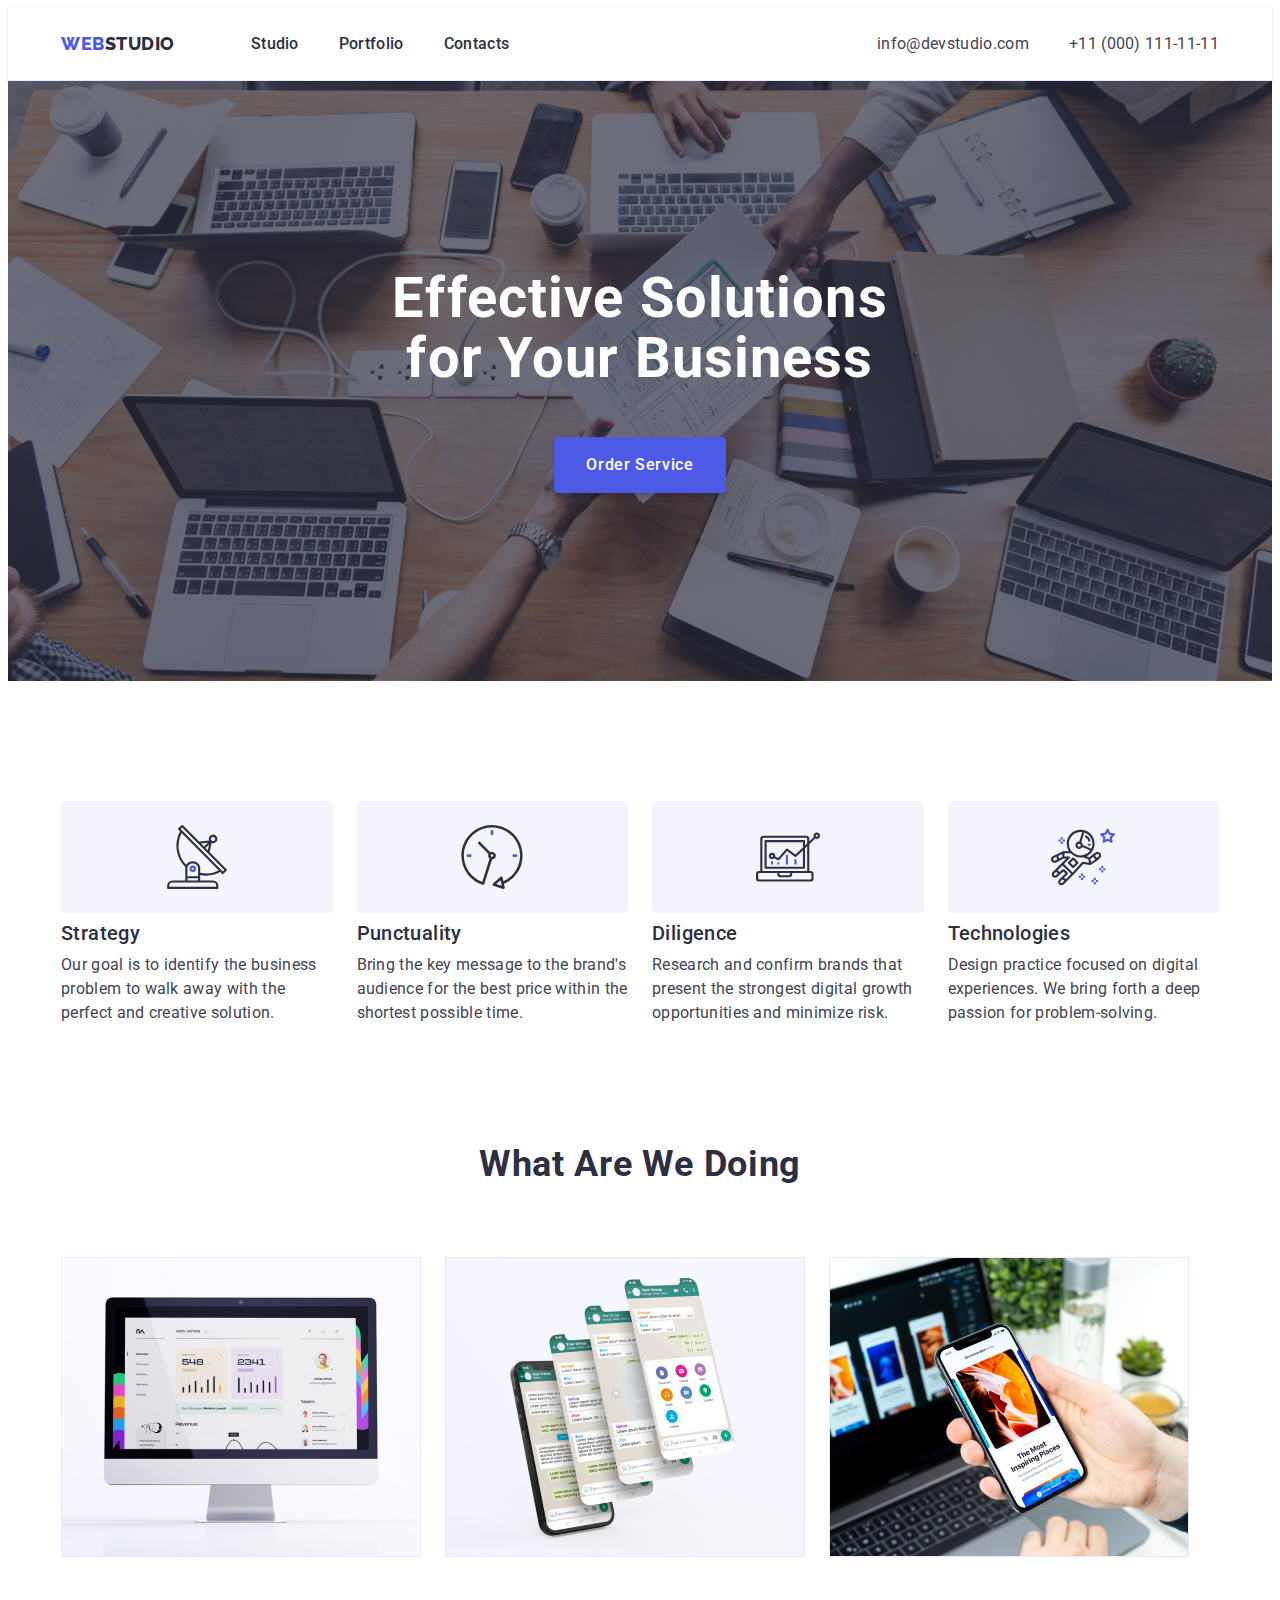
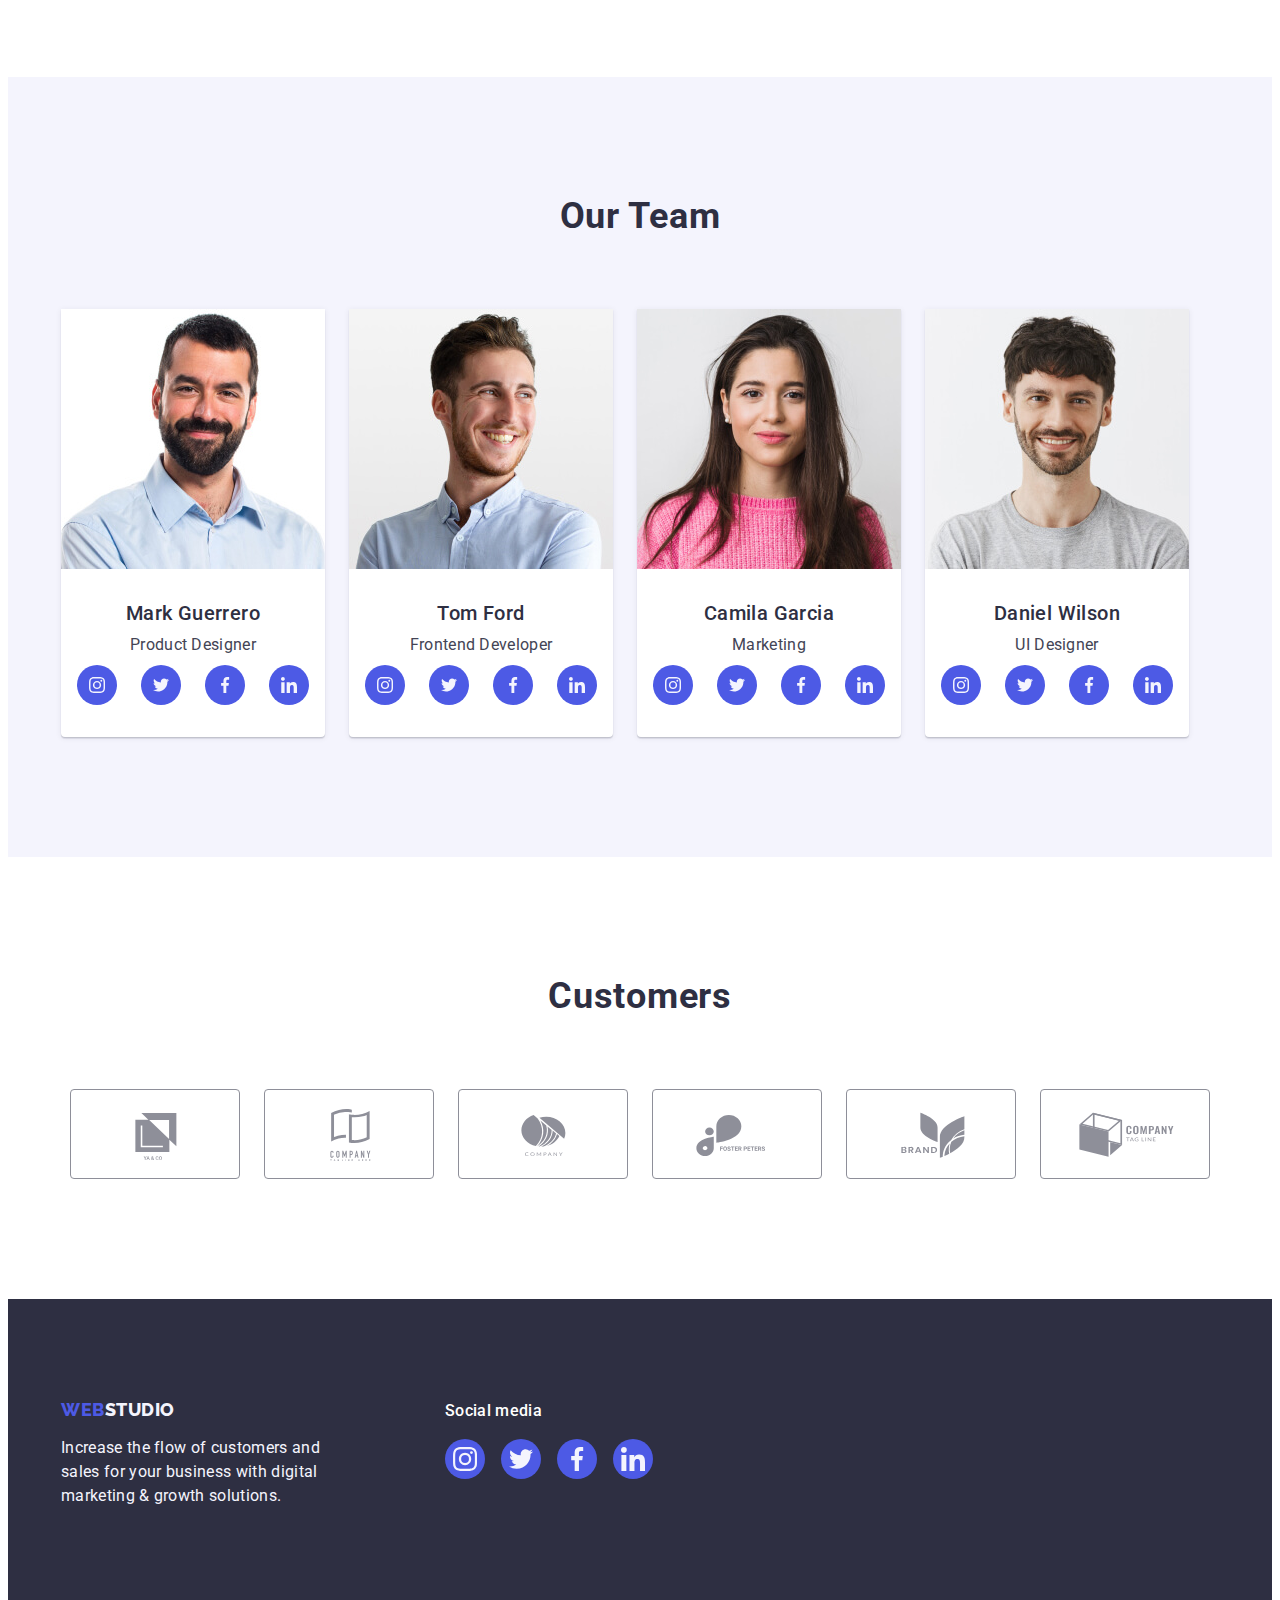
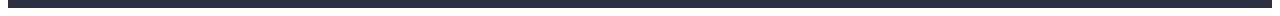
==== index.html @ 0979ff13 "Initial commit" ====
<!DOCTYPE html>
<html lang="en">
  <head>
    <meta charset="UTF-8" />
    <meta http-equiv="X-UA-Compatible" content="IE=edge" />
    <meta name="viewport" content="width=device-width, initial-scale=1.0" />
    <title>WEBSTUDIO</title>
    <link rel="preconnect" href="https://fonts.googleapis.com" />
    <link rel="preconnect" href="https://fonts.gstatic.com" crossorigin />
    <link
      href="https://fonts.googleapis.com/css2?family=Raleway:wght@800&amp;family=Roboto:wght@400;500;700;900&amp;display=swap"
      rel="stylesheet"
    />
    <link
      rel="stylesheet"
      href="https://cdnjs.cloudflare.com/ajax/libs/modern-normalize/2.0.0/modern-normalize.min.css"
      integrity="sha512-4xo8blKMVCiXpTaLzQSLSw3KFOVPWhm/TRtuPVc4WG6kUgjH6J03IBuG7JZPkcWMxJ5huwaBpOpnwYElP/m6wg=="
      crossorigin="anonymous"
      referrerpolicy="no-referrer"
    />
    <link rel="stylesheet" href="./css/styles.css" />
  </head>
  <body>
    <!--============= HEADER      ================-->

    <header class="header">
      <div class="container header-container">
        <nav class="nav">
          <a class="logo-dark link" href="./index.html"
            >Web<span class="primary-logo-dark">Studio</span>
          </a>
          <ul class="menu list">
            <li class="menu-item">
              <a class="menu-link link" href="./index.html">Studio</a>
            </li>
            <li class="menu-item">
              <a class="menu-link link" href="./portfolio.html">Portfolio</a>
            </li>
            <li class="menu-item">
              <a class="menu-link link" href="./contacts.html">Contacts</a>
            </li>
          </ul>
        </nav>

        <address class="adress">
          <ul class="menu list">
            <li class="adress-item">
              <a class="adress-link link" href="mailto:info@devstudio.com"
                >info@devstudio.com</a
              >
            </li>
            <li class="adress-item">
              <a class="adress-link link" href="tel:+110001111111"
                >+11 (000) 111-11-11</a
              >
            </li>
          </ul>
        </address>
      </div>
    </header>
    <main>
      <!-- ================= HERO  =============== -->

      <section class="hero">
        <div class="container hero-container">
          <h1 class="hero-title">Effective Solutions for Your Business</h1>
          <button class="all-btns hero-btn" type="button">Order Service</button>
        </div>
      </section>

      <!-- ================= VALUES  ============= -->

      <section class="value">
        <div class="container">
          <h2 class="visually-hidden">Values</h2>
          <ul class="value-list list">
            <li class="value-item">
              <div class="value-icon-bg">
                <svg class="value-icon" width="64" height="64">
                  <use href="./images/icons.svg#icon-antenna"></use>
                </svg>
              </div>
              <h3 class="value-title">Strategy</h3>
              <p class="value-text">
                Our goal is to identify the business problem to walk away with
                the perfect and creative solution.
              </p>
            </li>
            <li class="value-item">
              <div class="value-icon-bg">
                <svg class="value-icon" width="64" height="64">
                  <use href="./images/icons.svg#icon-clock"></use>
                </svg>
              </div>
              <h3 class="value-title">Punctuality</h3>
              <p class="value-text">
                Bring the key message to the brand's audience for the best price
                within the shortest possible time.
              </p>
            </li>
            <li class="value-item">
              <div class="value-icon-bg">
                <svg class="value-icon" width="64" height="64">
                  <use href="./images/icons.svg#icon-diagram"></use>
                </svg>
              </div>
              <h3 class="value-title">Diligence</h3>
              <p class="value-text">
                Research and confirm brands that present the strongest digital
                growth opportunities and minimize risk.
              </p>
            </li>
            <li class="value-item">
              <div class="value-icon-bg">
                <svg class="value-icon" width="64" height="64">
                  <use href="./images/icons.svg#icon-astronaut"></use>
                </svg>
              </div>
              <h3 class="value-title">Technologies</h3>
              <p class="value-text">
                Design practice focused on digital experiences. We bring forth a
                deep passion for problem-solving.
              </p>
            </li>
          </ul>
        </div>
      </section>

      <!-- ================  WORK IMAGES  =====================-->

      <section class="work-galary">
        <div class="container">
          <h2 class="work-galary-title">What are we doing</h2>
          <ul class="work-galary-list list">
            <li class="work-galary-item">
              <img
                class="work-galary-pic"
                src="./images/main-page/img1.jpg"
                width="360"
                height="300"
                alt="monitor"
              />
            </li>
            <li class="work-galary-item">
              <img
                class="work-galary-pic"
                src="./images/main-page/img2.jpg"
                width="360"
                height="300"
                alt="app structure"
              />
            </li>
            <li class="work-galary-item">
              <img
                class="work-galary-pic"
                src="./images/main-page/img3.jpg"
                width="360"
                height="300"
                alt="app on the phone screen"
              />
            </li>
          </ul>
        </div>
      </section>

      <!-- ================== OUR TEAM ================= -->

      <section Class="team">
        <div class="container">
          <h2 class="team-title">Our Team</h2>
          <ul class="team-list list">
            <li class="team-item">
              <img
                class="team-img"
                src="./images/main-page/mark-guerrero.jpg"
                width="264"
                alt="Mark Guerrero"
              />
              <div class="employee-card">
                <h3 class="picture-title">Mark Guerrero</h3>
                <p class="picture-text">Product Designer</p>
                <ul class="social-list list">
                  <li class="social-list-items">
                    <a
                      href=""
                      class="social-list-link link"
                      target="_blank"
                      rel="no-opener no-referrer"
                    >
                      <svg class="social-list-icon" width="16" height="16">
                        <use href="./images/icons.svg#icon-instagram"></use>
                      </svg>
                    </a>
                  </li>
                  <li class="social-list-items">
                    <a
                      href=""
                      class="social-list-link link"
                      target="_blank"
                      rel="no-opener no-referrer"
                    >
                      <svg class="social-list-icon" width="16" height="16">
                        <use href="./images/icons.svg#icon-twitter"></use>
                      </svg>
                    </a>
                  </li>
                  <li class="social-list-items">
                    <a
                      href=""
                      class="social-list-link link"
                      target="_blank"
                      rel="no-opener no-referrer"
                    >
                      <svg class="social-list-icon" width="16" height="16">
                        <use href="./images/icons.svg#icon-facebook"></use>
                      </svg>
                    </a>
                  </li>
                  <li class="social-list-items">
                    <a
                      href=""
                      class="social-list-link link"
                      target="_blank"
                      rel="no-opener no-referrer"
                    >
                      <svg class="social-list-icon" width="16" height="16">
                        <use href="./images/icons.svg#icon-linkedin"></use>
                      </svg>
                    </a>
                  </li>
                </ul>
              </div>
            </li>
            <li class="team-item">
              <img
                class="team-img"
                src="./images/main-page/tom-ford.jpg"
                width="264"
                alt="Tom Ford"
              />
              <div class="employee-card">
                <h3 class="picture-title">Tom Ford</h3>
                <p class="picture-text">Frontend Developer</p>
                <ul class="social-list list">
                  <li class="social-list-items">
                    <a
                      href=""
                      class="social-list-link link"
                      target="_blank"
                      rel="no-opener no-referrer"
                    >
                      <svg class="social-list-icon" width="16" height="16">
                        <use href="./images/icons.svg#icon-instagram"></use>
                      </svg>
                    </a>
                  </li>
                  <li class="social-list-items">
                    <a
                      href=""
                      class="social-list-link link"
                      target="_blank"
                      rel="no-opener no-referrer"
                    >
                      <svg class="social-list-icon" width="16" height="16">
                        <use href="./images/icons.svg#icon-twitter"></use>
                      </svg>
                    </a>
                  </li>
                  <li class="social-list-items">
                    <a
                      href=""
                      class="social-list-link link"
                      target="_blank"
                      rel="no-opener no-referrer"
                    >
                      <svg class="social-list-icon" width="16" height="16">
                        <use href="./images/icons.svg#icon-facebook"></use>
                      </svg>
                    </a>
                  </li>
                  <li class="social-list-items">
                    <a
                      href=""
                      class="social-list-link link"
                      target="_blank"
                      rel="no-opener no-referrer"
                    >
                      <svg class="social-list-icon" width="16" height="16">
                        <use href="./images/icons.svg#icon-linkedin"></use>
                      </svg>
                    </a>
                  </li>
                </ul>
              </div>
            </li>
            <li class="team-item">
              <img
                class="team-img"
                src="./images/main-page/camila-garcia.jpg"
                width="264"
                alt="Camila Garcia"
              />
              <div class="employee-card">
                <h3 class="picture-title">Camila Garcia</h3>
                <p class="picture-text">Marketing</p>
                <ul class="social-list list">
                  <li class="social-list-items">
                    <a
                      href=""
                      class="social-list-link link"
                      target="_blank"
                      rel="no-opener no-referrer"
                    >
                      <svg class="social-list-icon" width="16" height="16">
                        <use href="./images/icons.svg#icon-instagram"></use>
                      </svg>
                    </a>
                  </li>
                  <li class="social-list-items">
                    <a
                      href=""
                      class="social-list-link link"
                      target="_blank"
                      rel="no-opener no-referrer"
                    >
                      <svg class="social-list-icon" width="16" height="16">
                        <use href="./images/icons.svg#icon-twitter"></use>
                      </svg>
                    </a>
                  </li>
                  <li class="social-list-items">
                    <a
                      href=""
                      class="social-list-link link"
                      target="_blank"
                      rel="no-opener no-referrer"
                    >
                      <svg class="social-list-icon" width="16" height="16">
                        <use href="./images/icons.svg#icon-facebook"></use>
                      </svg>
                    </a>
                  </li>
                  <li class="social-list-items">
                    <a
                      href=""
                      class="social-list-link link"
                      target="_blank"
                      rel="no-opener no-referrer"
                    >
                      <svg class="social-list-icon" width="16" height="16">
                        <use href="./images/icons.svg#icon-linkedin"></use>
                      </svg>
                    </a>
                  </li>
                </ul>
              </div>
            </li>
            <li class="team-item">
              <img
                class="team-img"
                src="./images/main-page/daniel-wilson.jpg"
                width="264"
                alt="Daniel Wilson"
              />
              <div class="employee-card">
                <h3 class="picture-title">Daniel Wilson</h3>
                <p class="picture-text">UI Designer</p>
                <ul class="social-list list">
                  <li class="social-list-items">
                    <a
                      href=""
                      class="social-list-link link"
                      target="_blank"
                      rel="no-opener no-referrer"
                    >
                      <svg class="social-list-icon" width="16" height="16">
                        <use href="./images/icons.svg#icon-instagram"></use>
                      </svg>
                    </a>
                  </li>
                  <li class="social-list-items">
                    <a
                      href=""
                      class="social-list-link link"
                      target="_blank"
                      rel="no-opener no-referrer"
                    >
                      <svg class="social-list-icon" width="16" height="16">
                        <use href="./images/icons.svg#icon-twitter"></use>
                      </svg>
                    </a>
                  </li>
                  <li class="social-list-items">
                    <a
                      href=""
                      class="social-list-link link"
                      target="_blank"
                      rel="no-opener no-referrer"
                    >
                      <svg class="social-list-icon" width="16" height="16">
                        <use href="./images/icons.svg#icon-facebook"></use>
                      </svg>
                    </a>
                  </li>
                  <li class="social-list-items">
                    <a
                      href=""
                      class="social-list-link link"
                      target="_blank"
                      rel="no-opener no-referrer"
                    >
                      <svg class="social-list-icon" width="16" height="16">
                        <use href="./images/icons.svg#icon-linkedin"></use>
                      </svg>
                    </a>
                  </li>
                </ul>
              </div>
            </li>
          </ul>
        </div>
      </section>

      <!-- ==================   CUSTOMERS   ====================-->

      <section class="customers">
        <div class="container customers-cotainer">
          <h2 class="customers-title">Customers</h2>
          <ul class="customers-list list">
            <li class="customers-list-item">
              <a
                href=""
                class="customers-list-link"
                target="_blank"
                rel="no-opener no-referrer"
              >
                <svg class="customers-icon" width="104" height="56">
                  <use href="./images/icons.svg#icon-company1"></use>
                </svg>
              </a>
            </li>
            <li class="customers-list-item">
              <a
                href=""
                class="customers-list-link"
                target="_blank"
                rel="no-opener no-referrer"
              >
                <svg class="customers-icon" width="104" height="56">
                  <use href="./images/icons.svg#icon-company2"></use>
                </svg>
              </a>
            </li>
            <li class="customers-list-item">
              <a
                href=""
                class="customers-list-link"
                target="_blank"
                rel="no-opener no-referrer"
              >
                <svg class="customers-icon" width="104" height="56">
                  <use href="./images/icons.svg#icon-company3"></use>
                </svg>
              </a>
            </li>
            <li class="customers-list-item">
              <a
                href=""
                class="customers-list-link"
                target="_blank"
                rel="no-opener no-referrer"
              >
                <svg class="customers-icon" width="104" height="56">
                  <use href="./images/icons.svg#icon-company4"></use>
                </svg>
              </a>
            </li>
            <li class="customers-list-item">
              <a
                href=""
                class="customers-list-link"
                target="_blank"
                rel="no-opener no-referrer"
              >
                <svg class="customers-icon" width="104" height="56">
                  <use href="./images/icons.svg#icon-company5"></use>
                </svg>
              </a>
            </li>
            <li class="customers-list-item">
              <a
                href=""
                class="customers-list-link"
                target="_blank"
                rel="no-opener no-referrer"
              >
                <svg class="customers-icon" width="104" height="56">
                  <use href="./images/icons.svg#icon-company6"></use>
                </svg>
              </a>
            </li>
          </ul>
        </div>
      </section>
    </main>

    <!-- ===================== Футер =====================-->
    <footer class="footer">
      <div class="container footer-cotainer">
        <div class="left-side-footer">
          <a class="logo-light link" href="./index.html"
            >Web<span class="primary-logo-light">Studio</span></a
          >
          <p class="footer-text">
            Increase the flow of customers and sales for your business with
            digital marketing & growth solutions.
          </p>
        </div>
        <div class="footer-social-container">
          <p class="footer-social-title">Social media</p>
          <ul class="footer-social-list list">
            <li class="social-list-items">
              <a
                href=""
                class="social-list-link footer-list-link link"
                target="_blank"
                rel="no-opener no-referrer"
              >
                <svg
                  class="social-list-icon footer-icon"
                  width="24"
                  height="24"
                >
                  <use href="./images/icons.svg#icon-instagram"></use>
                </svg>
              </a>
            </li>
            <li class="social-list-items">
              <a
                href=""
                class="social-list-link footer-list-link link"
                target="_blank"
                rel="no-opener no-referrer"
              >
                <svg
                  class="social-list-icon footer-icon"
                  width="24"
                  height="24"
                >
                  <use href="./images/icons.svg#icon-twitter"></use>
                </svg>
              </a>
            </li>
            <li class="social-list-items">
              <a
                href=""
                class="social-list-link footer-list-link link"
                target="_blank"
                rel="no-opener no-referrer"
              >
                <svg
                  class="social-list-icon footer-icon"
                  width="24"
                  height="24"
                >
                  <use href="./images/icons.svg#icon-facebook"></use>
                </svg>
              </a>
            </li>
            <li class="social-list-items">
              <a
                href=""
                class="social-list-link footer-list-link link"
                target="_blank"
                rel="no-opener no-referrer"
              >
                <svg
                  class="social-list-icon footer-icon"
                  width="24"
                  height="24"
                >
                  <use href="./images/icons.svg#icon-linkedin"></use>
                </svg>
              </a>
            </li>
          </ul>
        </div>
      </div>
    </footer>
  </body>
</html>
---- css/styles.css ----
:root {
  --main-text-color: #434455;
  --title-color: #2e2f42;
  --hover-color: #404bbf;
  --main-blue: #4d5ae5;
  --white: #ffffff;
  --light-purple: #f4f4fd;
  --green-focus-link: #31d0aa;
  --customers: #8e8f99;
}
body {
  font-family: 'Roboto', sans-serif;
  color: var(--main-text-color);
  background-color: var(--white);
}

h1,
h2,
h3,
h4,
h5,
h6,
p {
  margin-top: 0;
  margin-bottom: 0;
}

ul,
ol {
  margin-top: 0;
  margin-bottom: 0;
  padding-left: 0;
}

img {
  display: block;
}

.container {
  margin-left: auto;
  margin-right: auto;
  width: 1158px;
  padding-left: 15px;
  padding-right: 15px;
}

.link {
  text-decoration: none;
}

.list {
  list-style: none;
}

.all-btns:hover,
.all-btns:focus {
  background-color: var(--hover-color);
}

.all-btns {
  font-family: 'Roboto', sans-serif;
  font-weight: 500;
  font-size: 16px;
  line-height: 1.5;
  letter-spacing: 0.04em;
  color: var(--white);
  cursor: pointer;
}

/* ======================HEADER======================= */

.header {
  border-bottom: 1px solid #e7e9fc;
  box-shadow: 0px 2px 1px rgba(46, 47, 66, 0.08),
    0px 1px 1px rgba(46, 47, 66, 0.16), 0px 1px 6px rgba(46, 47, 66, 0.08);
}

.header-container {
  display: flex;
}

.nav {
  display: flex;
  align-items: center;
}

.menu {
  display: flex;

  gap: 40px;
}

.logo-dark {
  margin-right: 76px;
  font-family: 'Raleway', sans-serif;
  font-weight: 800;
  font-size: 18px;
  line-height: 1.17;
  letter-spacing: 0.03em;
  text-transform: uppercase;
  color: var(--main-blue);
}

.primary-logo-dark {
  color: var(--title-color);
}

.menu-link {
  padding-top: 24px;
  padding-bottom: 24px;
  display: block;
  font-weight: 500;
  font-size: 16px;
  line-height: 1.5;
  letter-spacing: 0.02em;
  color: var(--title-color);
}
.menu-link:hover,
.menu-link:focus {
  color: var(--hover-color);
}

.adress {
  display: flex;
  font-style: normal;
  margin-left: auto;
  align-items: center;
}

.adress-link {
  font-size: 16px;
  line-height: 1.5;
  letter-spacing: 0.02em;
  color: var(--main-text-color);
}
.adress-link:hover,
.adress-link:focus {
  color: var(--hover-color);
}

/* =======================MAIN========================= */

/* ========================HERO========================= */

.hero-btn {
  border: none;
  display: block;
  background-color: var(--main-blue);
  box-shadow: 0px 4px 4px rgba(0, 0, 0, 0.15);
  border-radius: 4px;
  height: 56px;
  min-width: 169px;
  margin-left: auto;
  margin-right: auto;
  margin-top: 48px;
  padding: 16px 32px;
}

.hero {
  margin: 0 auto;
  max-width: 1440px;
  background-color: var(--title-color);
  padding-top: 188px;
  padding-bottom: 188px;
  background-image: linear-gradient(
      rgba(46, 47, 66, 0.7),
      rgba(46, 47, 66, 0.7)
    ),
    url('../images/main-page/hero-img.jpg');
  background-size: cover;
  background-position: center;
  background-repeat: no-repeat;
}

.hero-title {
  margin-left: auto;
  margin-right: auto;
  max-width: 496px;
  font-weight: 700;
  font-size: 56px;
  line-height: 1.07;
  letter-spacing: 0.02em;
  color: var(--white);
  text-align: center;
}

/* ========================VALUES======================== */

.value-icon-bg {
  display: flex;
  justify-content: center;
  align-items: center;
  background-color: var(--light-purple);
  border-radius: 4px;
  height: 112px;
  margin-bottom: 8px;
}

.value {
  padding-top: 120px;
  padding-bottom: 120px;
}

.visually-hidden {
  position: absolute;
  width: 1px;
  height: 1px;
  margin: -1px;
  border: 0;
  padding: 0;
  white-space: nowrap;
  clip-path: inset(100%);
  clip: rect(0 0 0 0);
  overflow: hidden;
}

.value-item {
  width: calc((100% - 72px) / 4);
}

.value-list {
  display: flex;
  gap: 24px;
}

.value-title {
  font-weight: 500;
  font-size: 20px;
  line-height: 1.2;
  letter-spacing: 0.02em;
  color: var(--title-color);
  margin-bottom: 8px;
}

.value-text {
  font-size: 16px;
  line-height: 1.5;
  letter-spacing: 0.02em;
  color: var(--main-text-color);
}

/* ===================WORK IMAGES================== */

.work-galary {
  padding-bottom: 120px;
}

.work-galary-list {
  display: flex;
  flex-wrap: wrap;
  gap: 24px;
}

.work-galary-title {
  margin-bottom: 72px;
  font-weight: 700;
  font-size: 36px;
  line-height: 1.11;
  text-align: center;
  letter-spacing: 0.02em;
  text-transform: capitalize;
  color: var(--title-color);
}

/* ======================= OUR TEAM===================== */
.team-item {
  display: block;
  background-color: var(--white);
  box-shadow: 0px 1px 6px rgba(46, 47, 66, 0.08),
    0px 1px 1px rgba(46, 47, 66, 0.16), 0px 2px 1px rgba(46, 47, 66, 0.08);
  border-radius: 0px 0px 4px 4px;
}
.team {
  background-color: var(--light-purple);
  padding-top: 120px;
  padding-bottom: 120px;
}

.employee-card {
  padding: 32px 16px;
}

.team-list {
  display: flex;
  flex-wrap: wrap;
  gap: 24px;
}

.team-title {
  margin-bottom: 72px;
  font-weight: 700;
  font-size: 36px;
  line-height: 1.11;
  text-align: center;
  letter-spacing: 0.02em;
  text-transform: capitalize;
  color: var(--title-color);
}

.picture-title {
  text-align: center;
  margin-bottom: 8px;
  font-weight: 500;
  font-size: 20px;
  line-height: 1.2;
  letter-spacing: 0.02em;
  color: var(--title-color);
}

.picture-text {
  text-align: center;
  font-size: 16px;
  line-height: 1.5;
  letter-spacing: 0.02em;
  color: var(--main-text-color);
  margin-bottom: 8px;
}

.social-list {
  display: flex;
  justify-content: center;
  gap: 24px;
}

.social-list-icon {
  fill: var(--light-purple);
  width: 16px;
  height: 16px;
}

.social-list-link {
  display: flex;
  justify-content: center;
  align-items: center;
  width: 40px;
  height: 40px;
  border-radius: 50%;
  background-color: var(--main-blue);
}

.social-list-link:hover,
.social-list-link:focus {
  background-color: var(--hover-color);
  outline: 0px;
}

/* =============   CUSTOMERS   ============ */

.customers {
  padding-top: 120px;
  padding-bottom: 120px;
  justify-content: center;
}

.customers-title {
  margin-bottom: 72px;
  font-weight: 700;
  font-size: 36px;
  line-height: 1.11;
  text-align: center;
  letter-spacing: 0.02em;
  text-transform: capitalize;
  color: var(--title-color);
}

.customers-icon {
  fill: currentColor;
}

.customers-list {
  display: flex;
  justify-content: center;
  gap: 24px;
}

.customers-list-link {
  display: flex;
  justify-content: center;
  align-items: center;
  color: var(--customers);
  width: 168px;
  height: 88px;
  border: 1px solid #8e8f99;
  border-radius: 4px;
}

.customers-list-link:hover,
.customers-list-link:focus {
  color: var(--hover-color);
  border-color: var(--hover-color);
}

/* ===============FOOTER========================= */

.footer-icon {
  width: 24px;
  height: 24px;
}

.footer {
  background-color: var(--title-color);
  padding-top: 100px;
  padding-bottom: 100px;
}

.logo-light {
  display: inline-block;
  margin-bottom: 16px;
  font-family: 'Raleway', sans-serif;
  font-weight: 800;
  font-size: 18px;
  line-height: 1.17;
  letter-spacing: 0.03em;
  text-transform: uppercase;
  color: var(--main-blue);
}

.primary-logo-light {
  color: var(--light-purple);
}

.footer-text {
  max-width: 264px;
  font-size: 16px;
  line-height: 1.5;
  letter-spacing: 0.02em;
  color: var(--light-purple);
}

.footer-cotainer {
  display: flex;
  align-items: baseline;
}

.footer-social-list {
  display: flex;
  gap: 16px;
}

.left-side-footer {
  margin-right: 120px;
}

.footer-list-link:hover,
.footer-list-link:focus {
  background-color: var(--green-focus-link);
  outline: 0px;
}

.footer-social-title {
  margin-bottom: 16px;
  font-weight: 500;
  font-size: 16px;
  line-height: 1.5;
  letter-spacing: 0.02em;
  color: var(--white);
}

/* ================Portfolio======================= */

.portfolio-link {
  display: block;
}

.portfolio {
  padding-top: 96px;
  padding-bottom: 120px;
}

.portfolio-btn {
  background-color: var(--light-purple);
  color: var(--main-blue);
  border: 1px solid #e7e9fc;
  border-radius: 4px;
  height: 48px;
  min-width: 69px;
  padding: 12px 24px;
}

.portfolio-btn:hover,
.portfolio-btn:focus {
  background-color: var(--hover-color);
  color: var(--white);
  border: 1px solid transparent;
  box-shadow: 0px 3px 1px rgba(0, 0, 0, 0.1), 0px 2px 1px rgba(0, 0, 0, 0.08),
    0px 2px 2px rgba(0, 0, 0, 0.12);
}

.portfolio-list {
  display: flex;
  gap: 24px;
  justify-content: center;
  margin-bottom: 72px;
}

.portfolio-img-list {
  display: flex;
  flex-wrap: wrap;
  gap: 48px 24px;
}

.portfolio-link:hover,
.portfolio-link:focus {
  box-shadow: 0px 1px 6px rgba(46, 47, 66, 0.08),
    0px 1px 1px rgba(46, 47, 66, 0.16), 0px 2px 1px rgba(46, 47, 66, 0.08);
}

.portfolio-item-img {
  width: calc((100% - 2 * 24px) / 3);
}

.pictures-title {
  margin-bottom: 8px;
  font-weight: 500;
  font-size: 20px;
  line-height: 1.2;
  letter-spacing: 0.02em;
  color: var(--title-color);
}

.pictures-text {
  font-size: 16px;
  line-height: 1.5;
  letter-spacing: 0.02em;
  color: var(--main-text-color);
}

.app-links {
  padding: 32px 16px;
  border: 1px solid #e7e9fc;
  border-top: none;
}

/* ===================   CONTACTS   =============== */
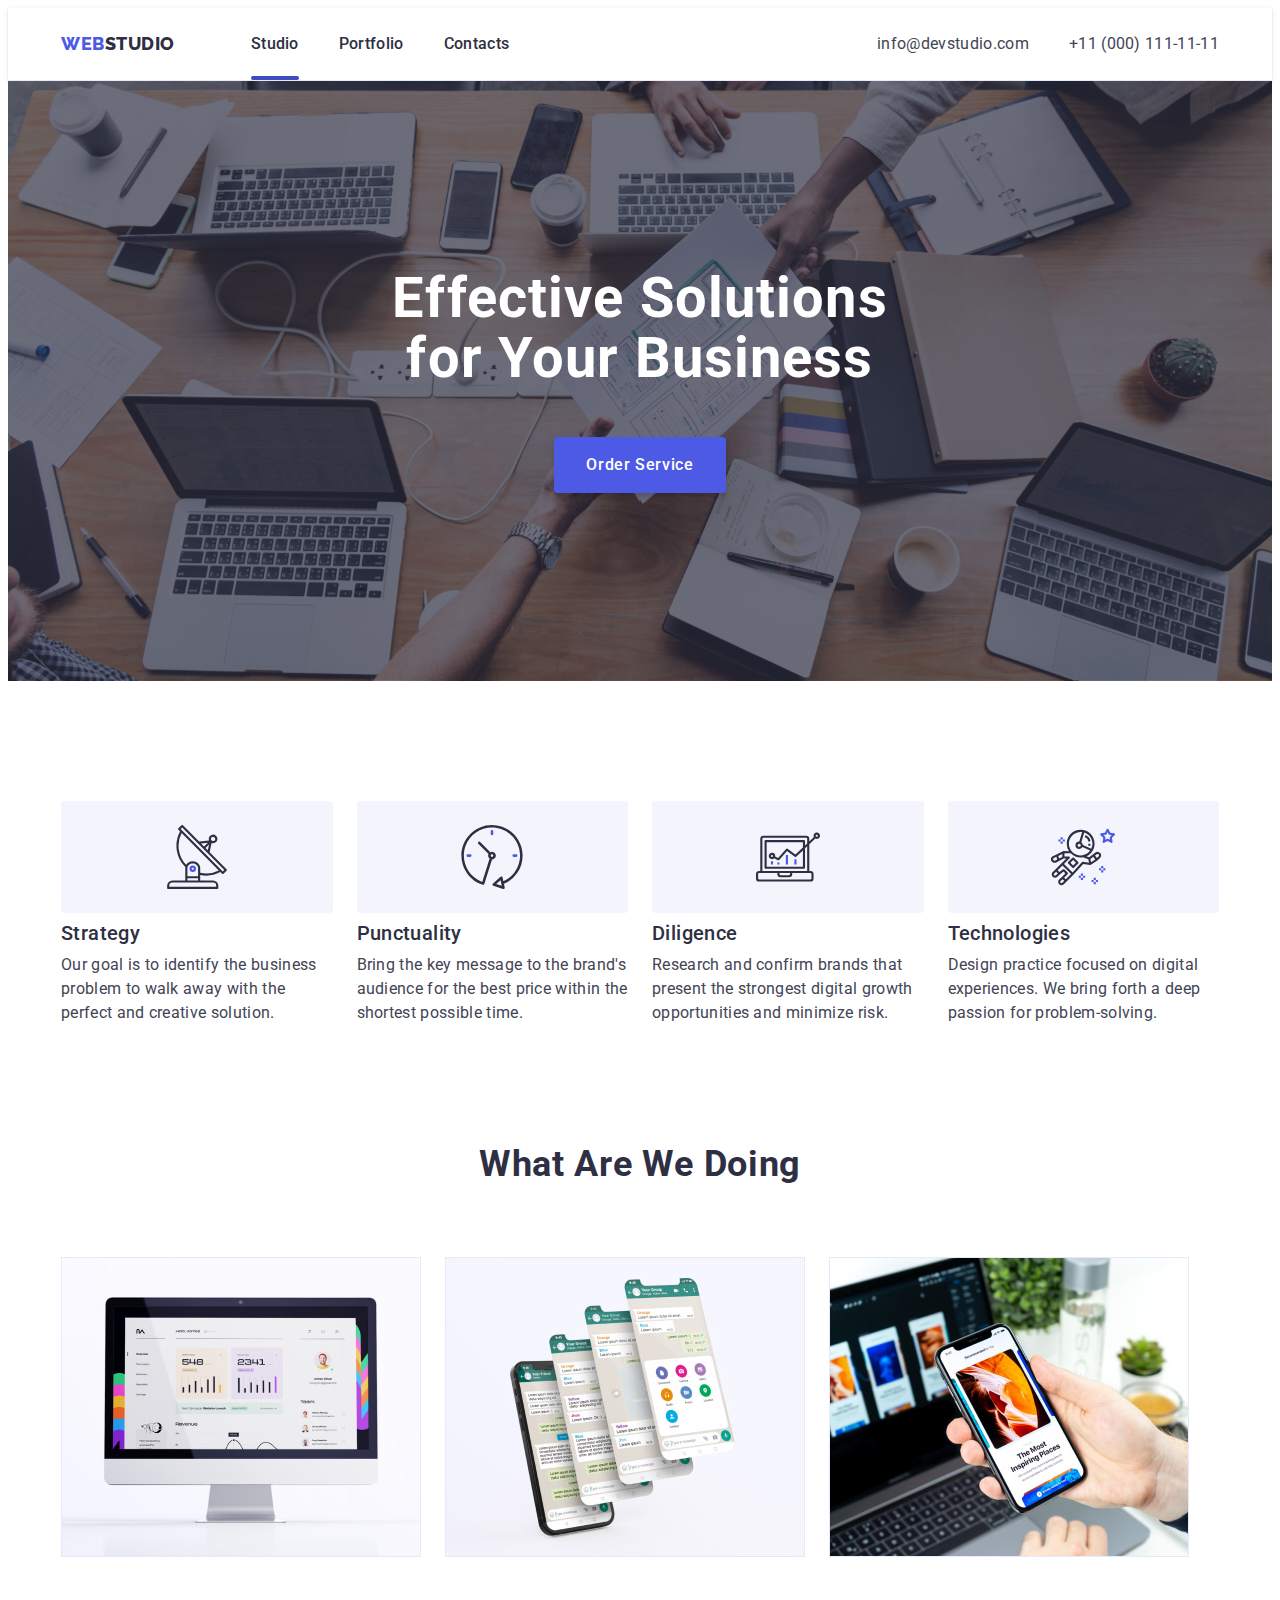
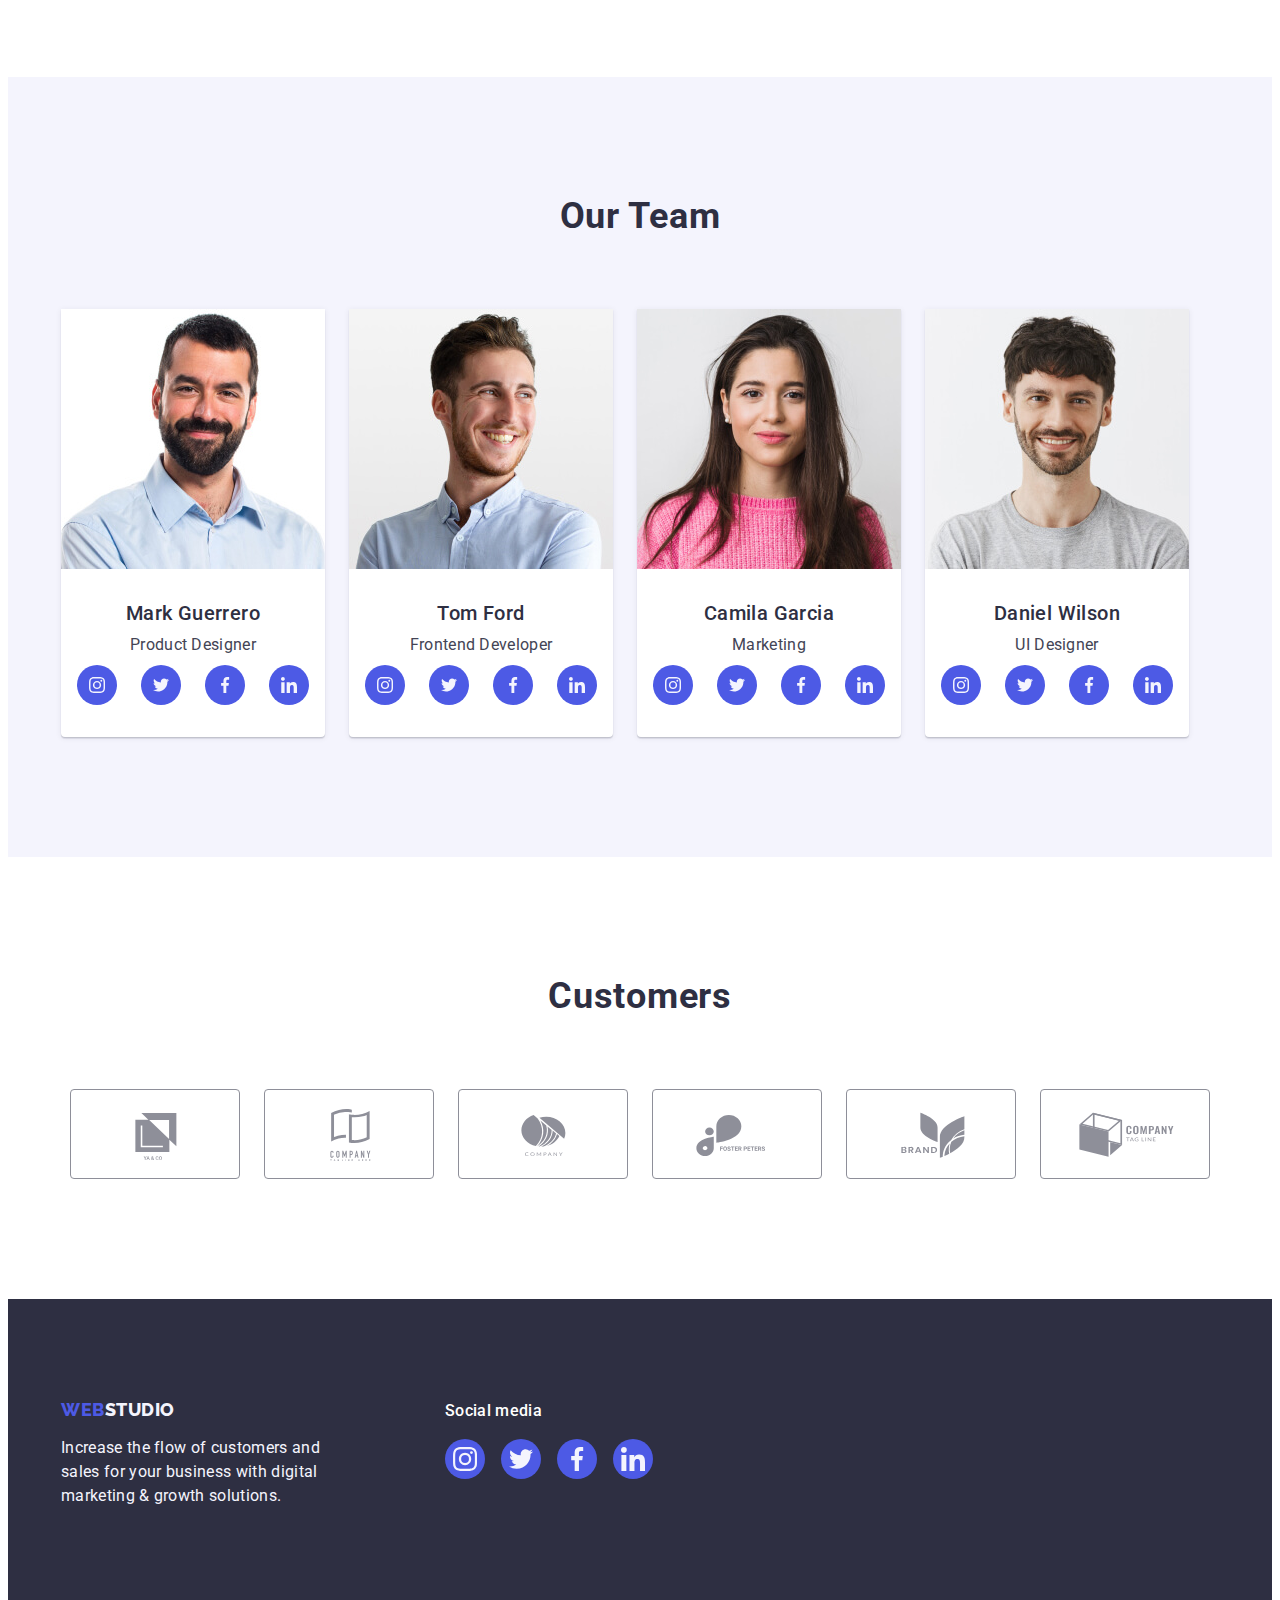
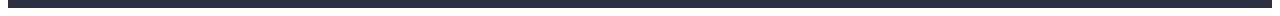
==== commit 099abf38: "first try" ====
--- a/index.html
+++ b/index.html
@@ -31,7 +31,7 @@
           </a>
           <ul class="menu list">
             <li class="menu-item">
-              <a class="menu-link link" href="./index.html">Studio</a>
+              <a class="menu-link underline link" href="./index.html">Studio</a>
             </li>
             <li class="menu-item">
               <a class="menu-link link" href="./portfolio.html">Portfolio</a>
@@ -64,7 +64,9 @@
       <section class="hero">
         <div class="container hero-container">
           <h1 class="hero-title">Effective Solutions for Your Business</h1>
-          <button class="all-btns hero-btn" type="button">Order Service</button>
+          <button class="all-btns hero-btn" data-modal-open type="button">
+            Order Service
+          </button>
         </div>
       </section>
 
@@ -430,7 +432,7 @@
             <li class="customers-list-item">
               <a
                 href=""
-                class="customers-list-link"
+                class="customers-list-link link"
                 target="_blank"
                 rel="no-opener no-referrer"
               >
@@ -442,7 +444,7 @@
             <li class="customers-list-item">
               <a
                 href=""
-                class="customers-list-link"
+                class="customers-list-link link"
                 target="_blank"
                 rel="no-opener no-referrer"
               >
@@ -454,7 +456,7 @@
             <li class="customers-list-item">
               <a
                 href=""
-                class="customers-list-link"
+                class="customers-list-link link"
                 target="_blank"
                 rel="no-opener no-referrer"
               >
@@ -466,7 +468,7 @@
             <li class="customers-list-item">
               <a
                 href=""
-                class="customers-list-link"
+                class="customers-list-link link"
                 target="_blank"
                 rel="no-opener no-referrer"
               >
@@ -478,7 +480,7 @@
             <li class="customers-list-item">
               <a
                 href=""
-                class="customers-list-link"
+                class="customers-list-link link"
                 target="_blank"
                 rel="no-opener no-referrer"
               >
@@ -490,7 +492,7 @@
             <li class="customers-list-item">
               <a
                 href=""
-                class="customers-list-link"
+                class="customers-list-link link"
                 target="_blank"
                 rel="no-opener no-referrer"
               >
@@ -587,5 +589,15 @@
         </div>
       </div>
     </footer>
+    <div class="backdrop is-hidden" data-modal>
+      <div class="backdrop-window">
+        <button class="backdrop-window-cls-btn" data-modal-close type="button">
+          <svg class="icon-close" width="8" height="8">
+            <use href="./images/icons.svg#close"></use>
+          </svg>
+        </button>
+      </div>
+    </div>
+    <script src="./js/modal.js"></script>
   </body>
 </html>
--- a/css/styles.css
+++ b/css/styles.css
@@ -7,6 +7,7 @@
   --light-purple: #f4f4fd;
   --green-focus-link: #31d0aa;
   --customers: #8e8f99;
+  --h-focus-transition: 250ms cubic-bezier(0.4, 0, 0.2, 1);
 }
 body {
   font-family: 'Roboto', sans-serif;
@@ -46,6 +47,7 @@
 
 .link {
   text-decoration: none;
+  transition: var(--h-focus-transition);
 }
 
 .list {
@@ -136,6 +138,21 @@
 .adress-link:hover,
 .adress-link:focus {
   color: var(--hover-color);
+}
+
+.menu-item {
+  position: relative;
+}
+
+.underline::after {
+  content: '';
+  position: absolute;
+  display: block;
+  bottom: 0;
+  width: 100%;
+  height: 4px;
+  background-color: var(--hover-color);
+  border-radius: 2px;
 }
 
 /* =======================MAIN========================= */
@@ -154,6 +171,7 @@
   margin-right: auto;
   margin-top: 48px;
   padding: 16px 32px;
+  transition: var(--h-focus-transition);
 }
 
 .hero {
@@ -458,13 +476,13 @@
 
 /* ================Portfolio======================= */
 
-.portfolio-link {
-  display: block;
-}
-
 .portfolio {
   padding-top: 96px;
   padding-bottom: 120px;
+}
+
+.portfolio-link {
+  display: block;
 }
 
 .portfolio-btn {
@@ -475,6 +493,7 @@
   height: 48px;
   min-width: 69px;
   padding: 12px 24px;
+  transition: var(--h-focus-transition);
 }
 
 .portfolio-btn:hover,
@@ -531,4 +550,80 @@
   border-top: none;
 }
 
-/* ===================   CONTACTS   =============== */
+.portfolio-pic-wraper {
+  position: relative;
+  overflow: hidden;
+}
+
+.overlay-text {
+  position: absolute;
+  content: '';
+  height: 100%;
+  padding: 32px 40px;
+  font-size: 16px;
+  line-height: 1.5;
+  letter-spacing: 0.02em;
+  color: var(--light-purple);
+  background-color: var(--main-blue);
+  transition: var(--h-focus-transition);
+}
+
+.portfolio-item-img:hover .overlay-text {
+  transform: translateY(-100%);
+}
+/* ===================  BACKDROP  =============== */
+
+.backdrop {
+  position: fixed;
+  width: 100%;
+  height: 100%;
+  background-color: rgba(46, 47, 66, 0.4);
+  top: 0;
+  transition: opacity 300ms linear, visibility 300ms linear;
+}
+
+.backdrop-window {
+  position: relative;
+  transform: scale(1);
+  transition: 300ms linear;
+  width: 408px;
+  min-height: 584px;
+  background-color: #fcfcfc;
+  box-shadow: 0px 1px 1px rgba(0, 0, 0, 0.14), 0px 1px 3px rgba(0, 0, 0, 0.12),
+    0px 2px 1px rgba(0, 0, 0, 0.2);
+  border-radius: 4px;
+  margin: 80px auto;
+}
+
+.backdrop-window-cls-btn {
+  position: absolute;
+  top: 24px;
+  right: 24px;
+  width: 24px;
+  height: 24px;
+  background-color: #e7e9fc;
+  border: 1px solid rgba(0, 0, 0, 0.1);
+  border-radius: 50%;
+  cursor: pointer;
+}
+
+.backdrop-window-cls-btn:hover,
+.backdrop-window-cls-btn:focus {
+  background-color: var(--hover-color);
+  transition: var(--h-focus-transition);
+  color: var(--white);
+}
+
+.icon-close {
+  fill: currentColor;
+}
+
+.is-hidden {
+  visibility: none;
+  opacity: 0;
+  pointer-events: none;
+}
+
+.backdrop.is-hidden .backdrop-window {
+  transform: scale(0);
+}
